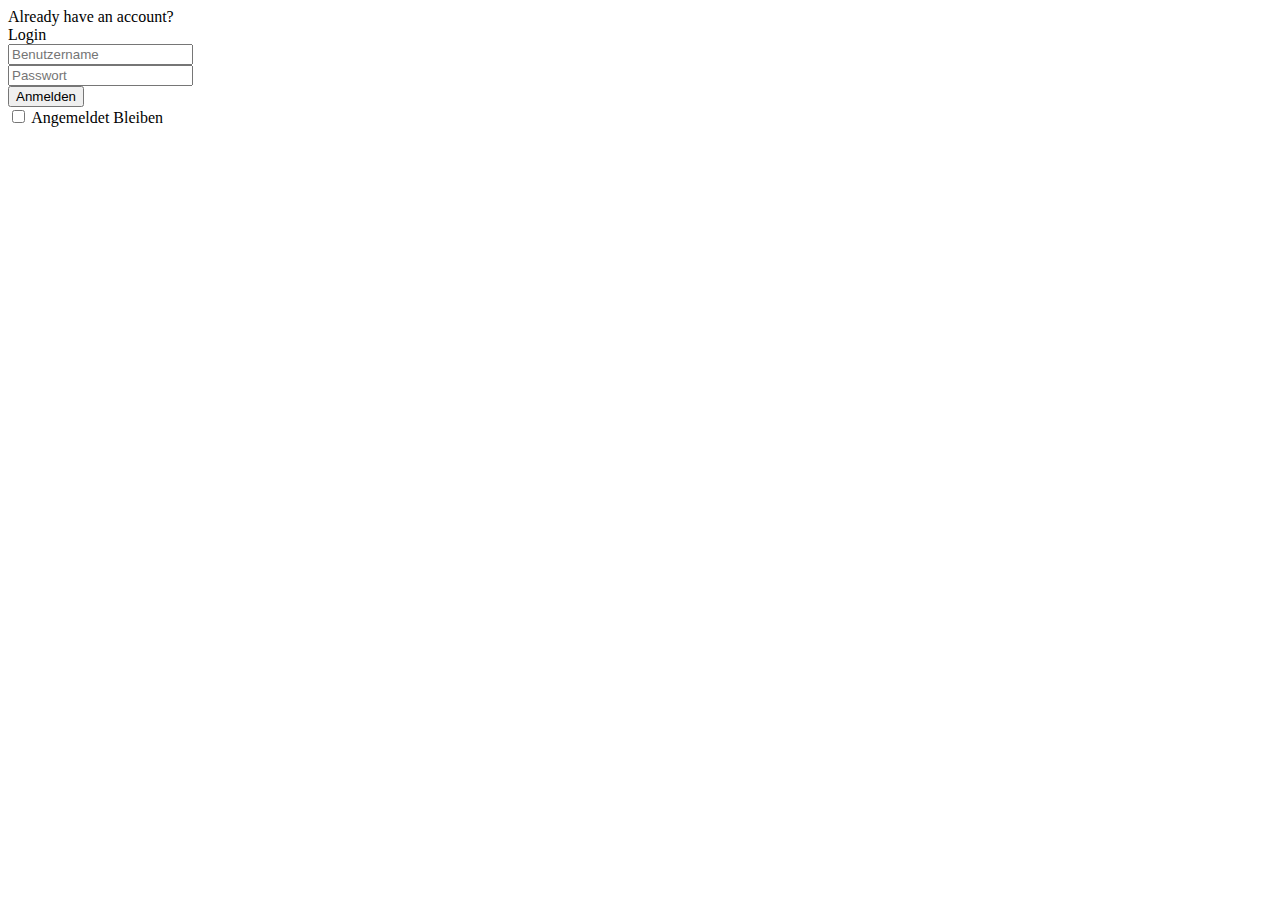
==== Login/index.html @ 1c02f1e9 "Update Login" ====
<!DOCTYPE html>
<html lang="en">
<head>
    <meta charset="UTF-8">
    <meta http-equiv="X-UA-Compatible" content="IE=edge">
    <meta name="viewport" content="width=device-width, initial-scale=1.0">
    <title>Kiosk Login</title>
</head>
<body>
    <div class="box">
        <div class="container">
            <div class="top-header">
                <span>Already have an account?</span>
                <header>Login</header>
            </div>

            <div class="input-field">
                <input type="text" class="input" placeholder="Benutzername" required>
            </div>
            <div class="input-field">
                <input type="password" class="input" placeholder="Passwort" required>
            </div>
            <div class="input-field">
                <input type="submit" class="submit" value="Anmelden">
            </div>

            <div class="bottom">
                <div class="left">
                    <input type="checkbox" id="check">
                    <label for="check">Angemeldet Bleiben</label>
                </div>
            </div>
        </div>
    </div>
</body>
</html>
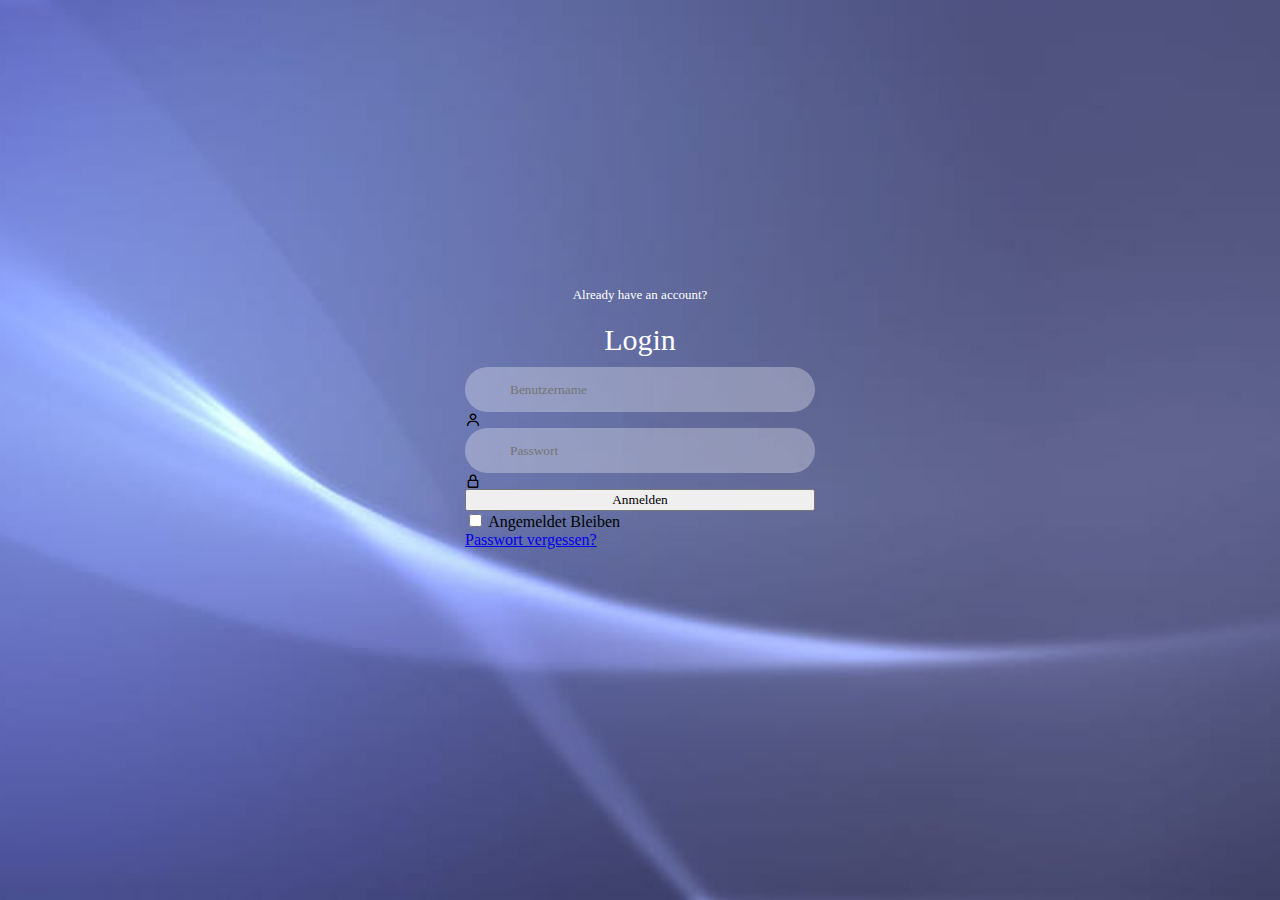
==== commit 728ae878: "seite schöner machen" ====
--- a/Login/index.html
+++ b/Login/index.html
@@ -4,6 +4,8 @@
     <meta charset="UTF-8">
     <meta http-equiv="X-UA-Compatible" content="IE=edge">
     <meta name="viewport" content="width=device-width, initial-scale=1.0">
+    <link href="https://unpkg.com/boxicons@2.1.4/css/boxicons.min.css" rel="stylesheet">
+    <link rel="stylesheet" href="style.css">
     <title>Kiosk Login</title>
 </head>
 <body>
@@ -16,9 +18,11 @@
 
             <div class="input-field">
                 <input type="text" class="input" placeholder="Benutzername" required>
+                <i class="bx bx-user"> </i>
             </div>
             <div class="input-field">
                 <input type="password" class="input" placeholder="Passwort" required>
+                <i class="bx bx-lock-alt"></i>
             </div>
             <div class="input-field">
                 <input type="submit" class="submit" value="Anmelden">
@@ -29,6 +33,9 @@
                     <input type="checkbox" id="check">
                     <label for="check">Angemeldet Bleiben</label>
                 </div>
+                <div class="right">
+                    <label><a href="#">Passwort vergessen?</a></label>
+                </div>
             </div>
         </div>
     </div>
--- a/Login/style.css
+++ b/Login/style.css
@@ -0,0 +1,50 @@
+*{
+    font-family: poppins, sans serif;
+}
+body{
+    background-image: url("images/1.jpg");    
+    background-size: cover;
+    background-repeat: no-repeat;
+    background-position: center;
+    background-attachment: fixed;
+}
+.box{
+    display: flex;
+    justify-content: center;
+    align-items: center;
+    min-height: 90vh;
+}
+.container{
+    width: 350px;
+    display: flex;
+    flex-direction: column;
+    padding: 0 15px 0 15px;
+}
+span{
+    color: #fff;
+    font-size: small;
+    display: flex;
+    justify-content: center;
+    padding: 10px 0 10px 0;
+}
+header{
+    color: #fff;
+    font-size: 30px;
+    display: flex;
+    justify-content: center;
+    padding: 10px 0 10px 0;
+}
+.input-field{
+    display: flex;
+    flex-direction: column;
+}
+.input{
+    height: 45px;
+    width: 87%;
+    border: none;
+    outline: none;
+    border-radius: 30px;
+    color: #fff;
+    padding: 0 0 0 45px;
+    background: rgba(255, 255, 255, 0.3);
+}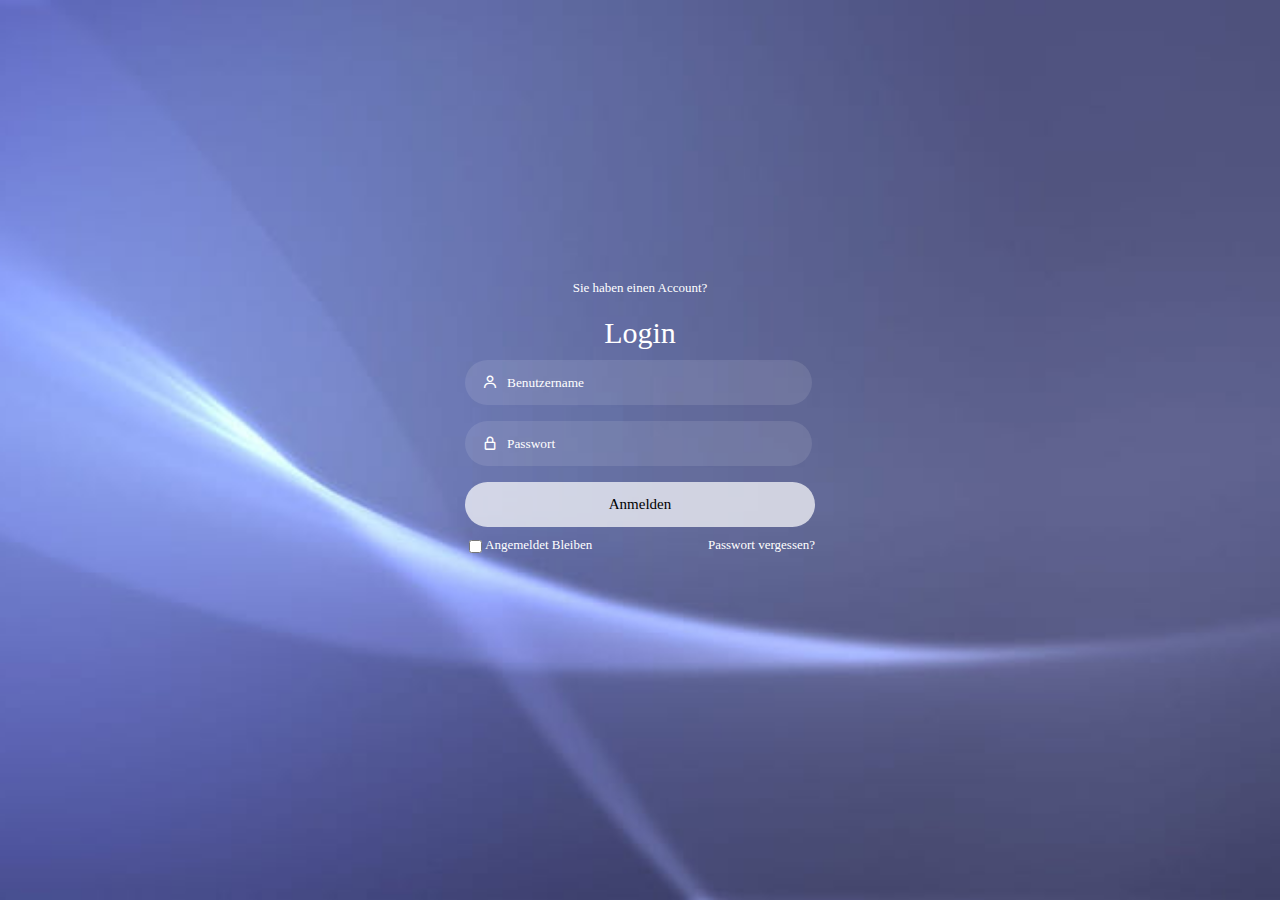
==== commit 8e5c072f: "Login verschönerung" ====
--- a/Login/index.html
+++ b/Login/index.html
@@ -12,7 +12,7 @@
     <div class="box">
         <div class="container">
             <div class="top-header">
-                <span>Already have an account?</span>
+                <span>Sie haben einen Account?</span>
                 <header>Login</header>
             </div>
 
--- a/Login/style.css
+++ b/Login/style.css
@@ -45,6 +45,44 @@
     outline: none;
     border-radius: 30px;
     color: #fff;
-    padding: 0 0 0 45px;
-    background: rgba(255, 255, 255, 0.3);
-}+    padding: 0 0 0 42px;
+    background: rgba(255, 255, 255, 0.1);
+}
+i{
+    position: relative;
+    top: -31px;
+    left: 17px;
+    color: #fff;
+}
+::-webkit-input-placeholder{
+    color: #fff;
+}
+.submit{
+    border: none;
+    border-radius: 30px;
+    font-size: 15px;
+    height: 45px;
+    outline: none;
+    width: 100%;
+    background: rgba(255, 255, 255, 0.7);
+    cursor: pointer;
+    transition: .3s;
+}
+.submit:hover{
+    box-shadow: 1px 5px 7px 1px rgba(0, 0, 0, 0.6);
+}
+.bottom{
+    display: flex;
+    flex-direction: row;
+    justify-content: space-between;
+    font-size: small;
+    color: #fff;
+    margin-top: 10px;
+}
+.left{
+    display: flex;
+}
+label a{
+    color: #fff;
+    text-decoration: none;
+}
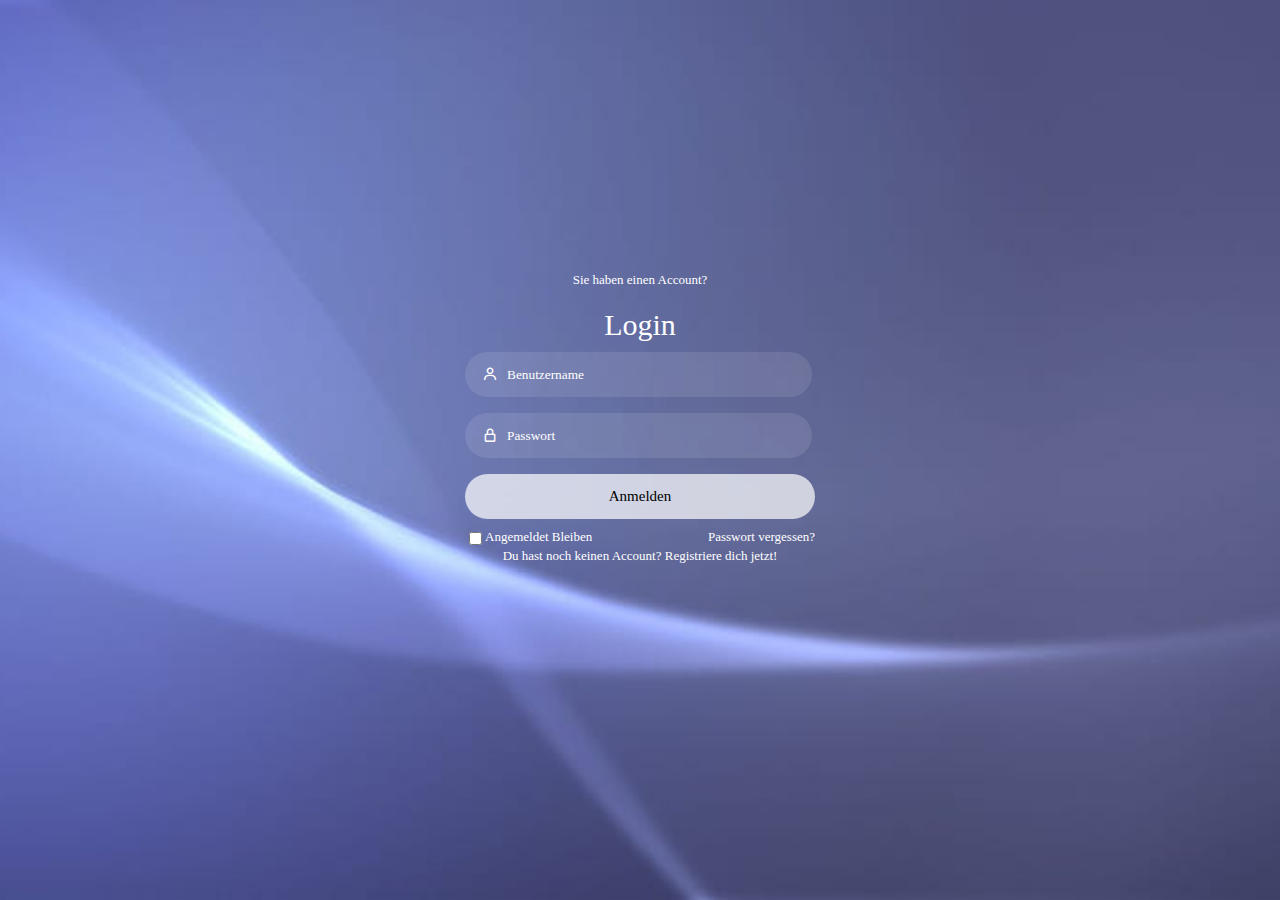
==== commit b22dd71e: "Registrieren" ====
--- a/Login/index.html
+++ b/Login/index.html
@@ -37,6 +37,9 @@
                     <label><a href="#">Passwort vergessen?</a></label>
                 </div>
             </div>
+            <div class="subbottom">
+                <label><a href="#">Du hast noch keinen Account? Registriere dich jetzt!</a></label>
+            </div>
         </div>
     </div>
 </body>
--- a/Login/style.css
+++ b/Login/style.css
@@ -86,3 +86,10 @@
     color: #fff;
     text-decoration: none;
 }
+.subbottom{
+    display: flex;
+    flex-direction: row;
+    justify-content: center;
+    font-size: small;
+    color: #fff;
+}